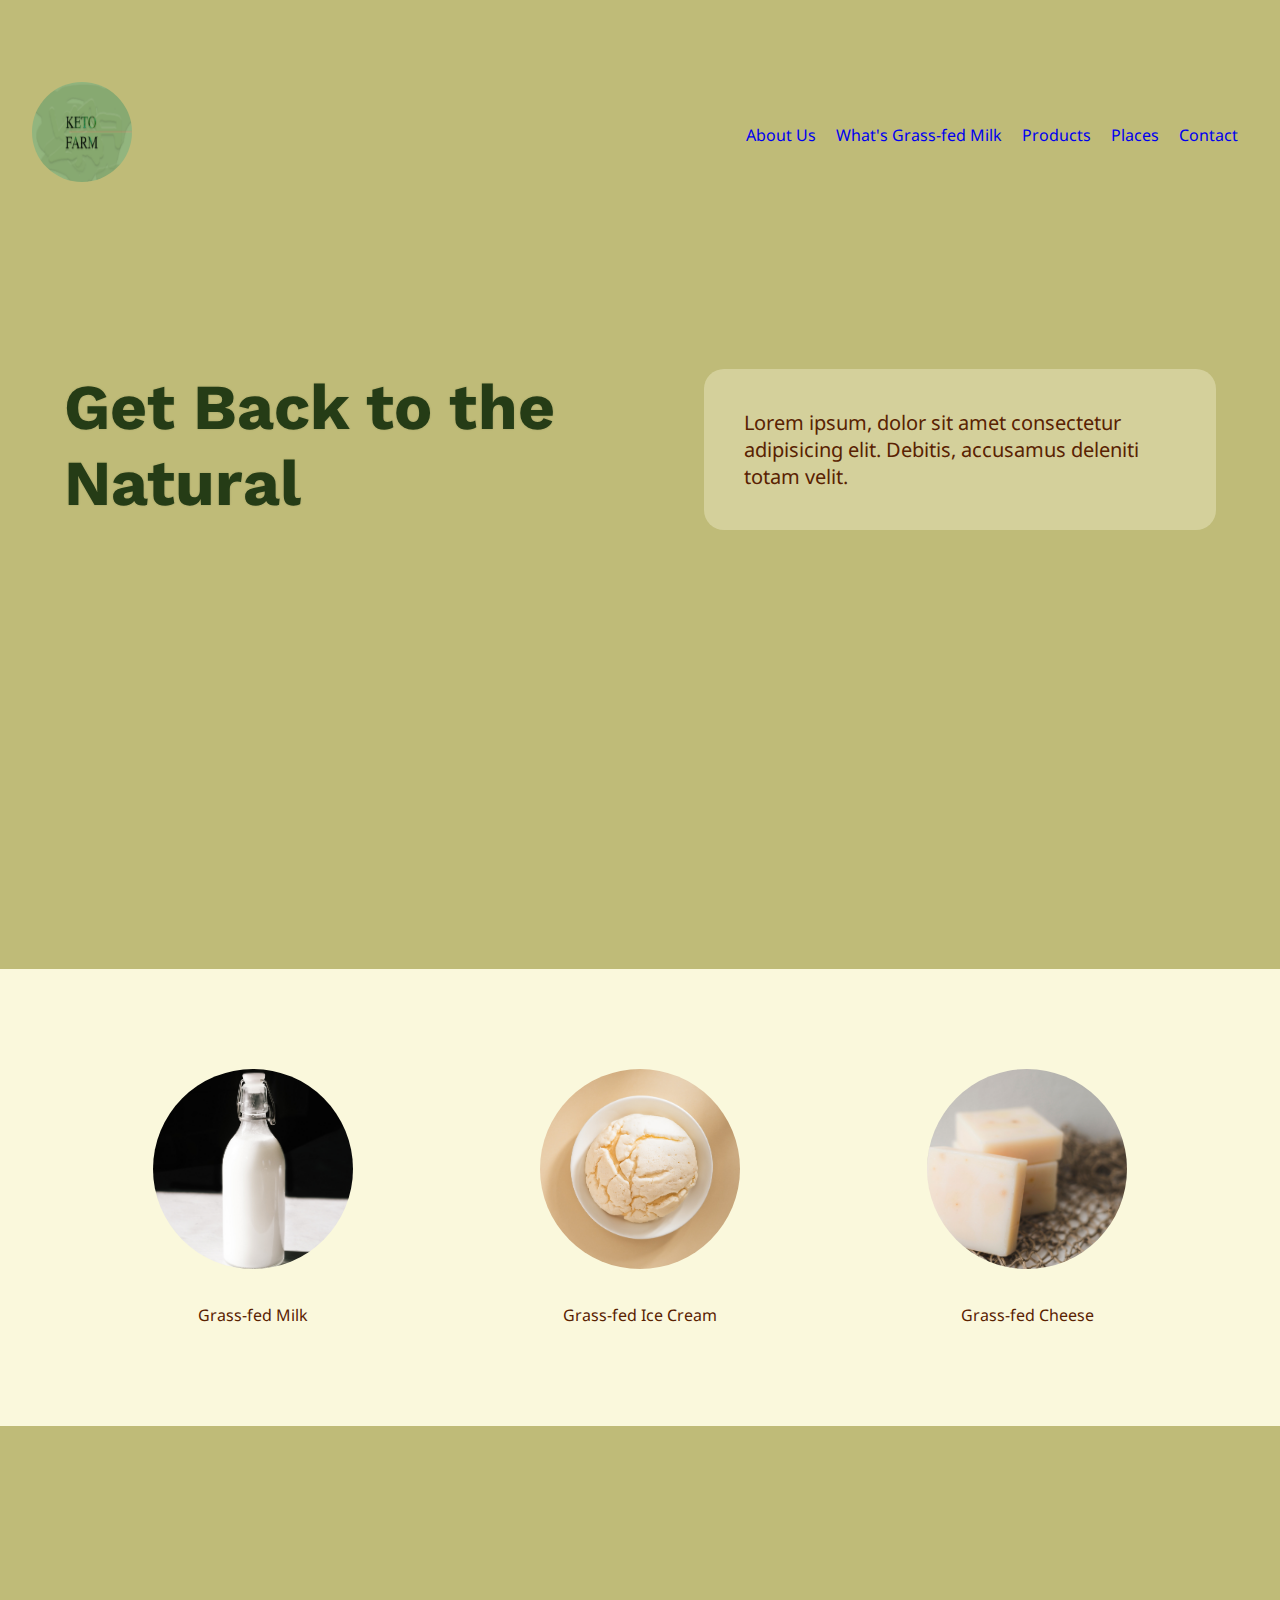
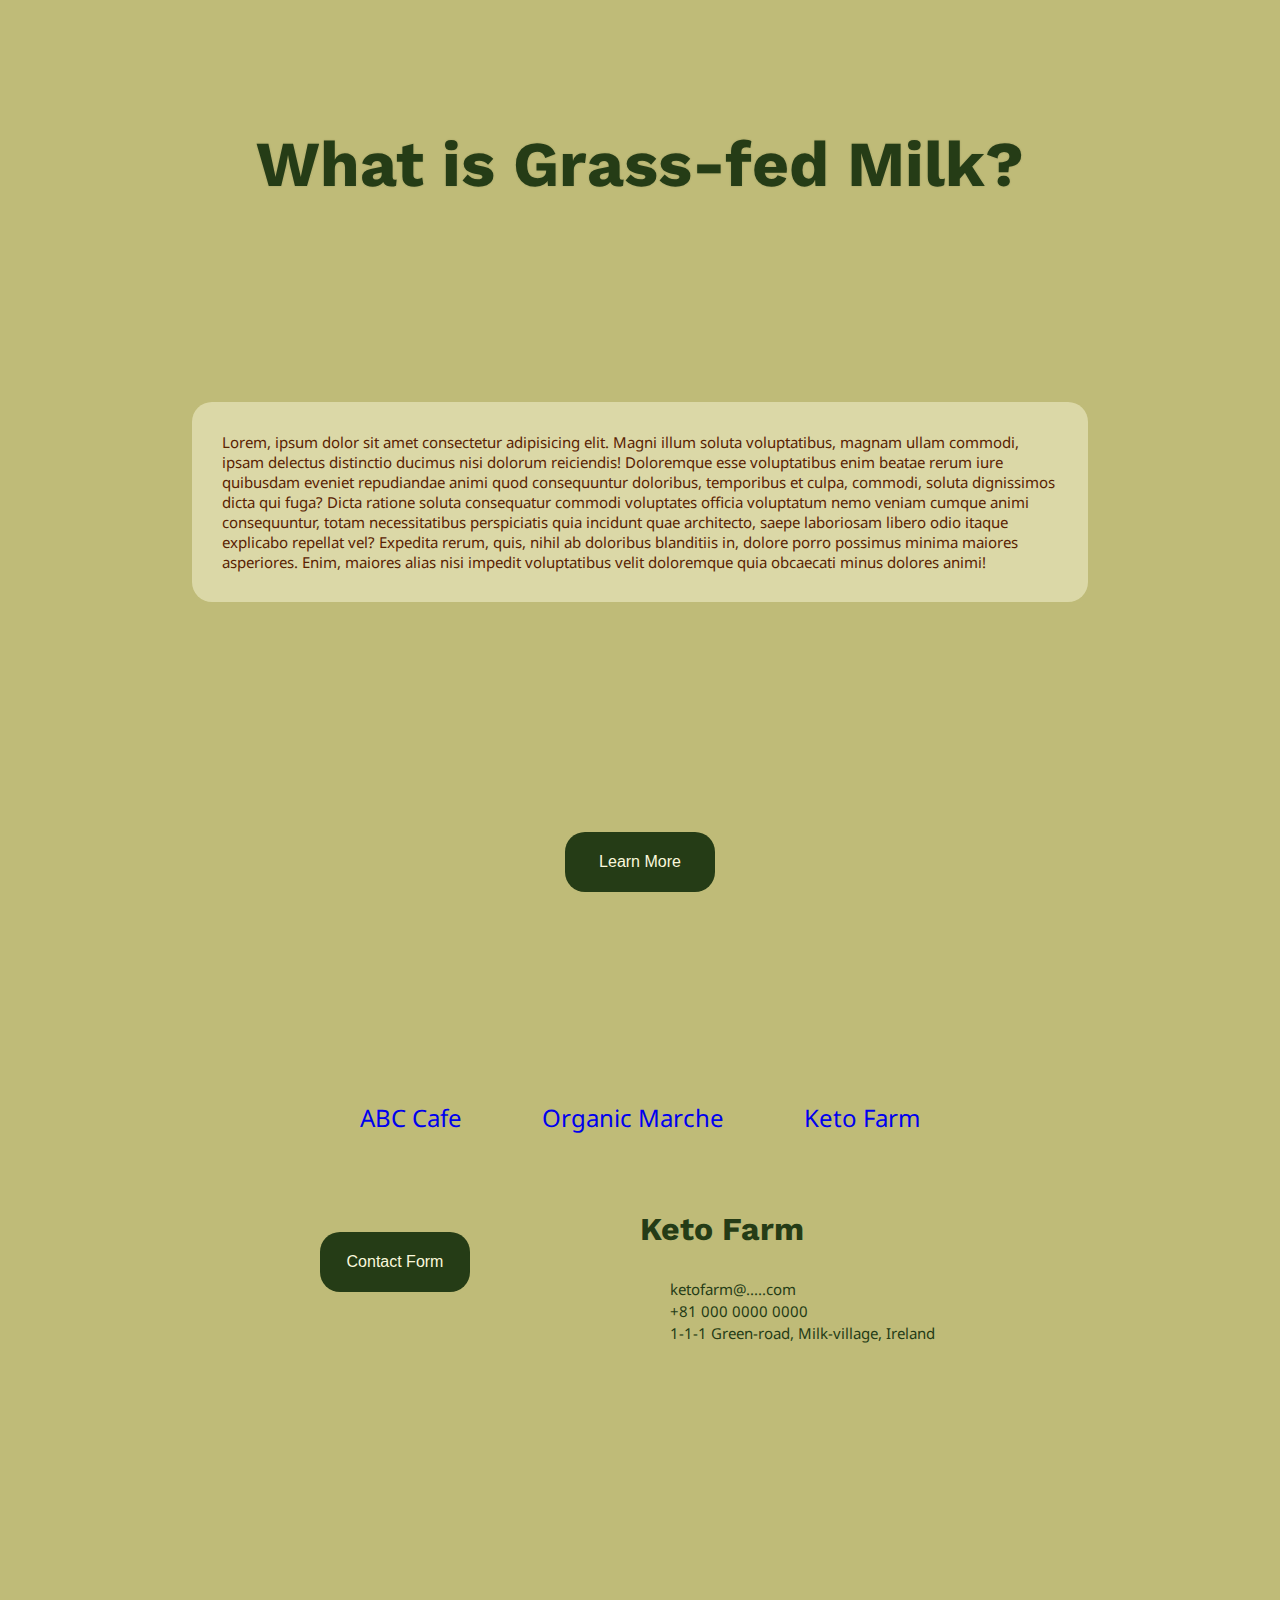
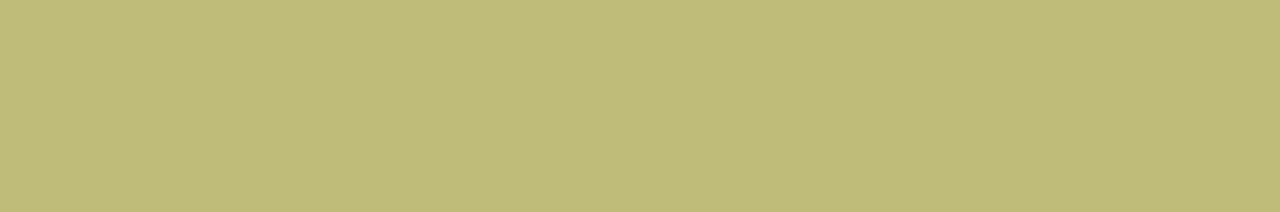
==== index.html @ b3006899 "firstcommit" ====
<!DOCTYPE html>
<html lang="en">
<head>

    <meta charset="UTF-8">
    <meta http-equiv="X-UA-Compatible" content="IE=edge">
    <meta name="viewport" content="width=device-width, initial-scale=1.0">
    <title>Grass-fed Milk</title>
    <link rel="stylesheet" href="https://cdnjs.cloudflare.com/ajax/libs/font-awesome/6.4.0/css/all.min.css" integrity="sha512-iecdLmaskl7CVkqkXNQ/ZH/XLlvWZOJyj7Yy7tcenmpD1ypASozpmT/E0iPtmFIB46ZmdtAc9eNBvH0H/ZpiBw==" crossorigin="anonymous" referrerpolicy="no-referrer" />
    <link rel="stylesheet" href="index.css">
</head>
<body>
    <div class="wrapper">
        <!-- section 1 header -->
        <header class="header-box">
           <a href="index.html"><img src="images/logo.png" alt="logo" class="logo hover-img"></a>
           <a href="menu.html"><i class="fa-solid fa-bars menu-bar" id="menu-bar"></i></a>
           <ul>
            <li><a href="#ad">About Us</a></li>
            <li><a href="#what">What's Grass-fed Milk</a></li>
            <li><a href="product.html">Products</a></li>
            <li><a href="places.html">Places</a></li>           
            <li><a href="#contact">Contact</a></li>
           </ul>
        </header>
        <!-- section 2 ad -->
        <section class="ad" id="ad">
            <div class="ad-wrapper">
                <div class="bg-img" id="cow"></div>
                <div class="content">
                    <h2 class="phrase" id="main-phrase">Get Back to the Natural</h2>
                    <p class="text-br" id="main-text">Lorem ipsum, dolor sit amet consectetur adipisicing elit. Debitis, accusamus deleniti totam velit.</p>
                </div>
                <div class="clear"></div>
            </div>
        </section>
        <!-- section 3 product -->
        <section class="product">
            <div class="product-wrapper">
                <div class="image1 image-box">                        
                    <a href="product.html#milk-wrapper" class="hover-img"><img src="images/milk.jpg" alt="milk" class="item-img"></a>
                </div>
                <div class="image2 image-box">           
                    <a href="product.html#icecream-wrapper"class="hover-img"><img src="images/icecream3.jpg" alt="icecream"></a>
                </div>
                <div class="image3 image-box"> 
                    <a href="product.html#cheese-wrapper"class="hover-img"><img src="images/cheese.jpg" alt="cheese"></a>
                </div>
                <div class="text1"><a href="product.html#milk-wrapper">Grass-fed Milk</a></div>
                <div class="text2"><a href="product.html#icecream-wrapper">Grass-fed Ice Cream</a></div>
                <div class="text3"><a href="product.html#cheese-wrapper">Grass-fed Cheese</a></div>
            </div>
            <!-- <ul>
                <li class="item" id="item1">
                    <div>
                        <img src="images/milk.jpg" alt="milk" class="item-img">
                        <p class="item-name">Grass-fed Milk</p>
                    </div
                    >
                </li>
                <li class="item" id="item2">
                    <div class="item-img">
                        <img src="images/icecream3.jpg" alt="icecream">
                    </div>
                    <div class="item-name">Grass-fed Ice Cream</div>
                </li>
                <li class="item" id="item3">
                    <div class="item-img">
                        <img src="images/cheese.jpg" alt="cheese"></div>
                    <div class="item-name">Grass-fed Cheese</div>
                </li>
            </ul> -->
        </section>

        <!-- section 4 detail -->
        <section class="detail bg-img" id="what">
            <div class="" id="sunset"></div>
            <div class="content">
                <h2 class="phrase"><h2>What is Grass-fed Milk?</h2>
                <p class="text">Lorem, ipsum dolor sit amet consectetur adipisicing elit. Magni illum soluta voluptatibus, magnam ullam commodi, ipsam delectus distinctio ducimus nisi dolorum reiciendis! Doloremque esse voluptatibus enim beatae rerum iure quibusdam eveniet repudiandae animi quod consequuntur doloribus, temporibus et culpa, commodi, soluta dignissimos dicta qui fuga? Dicta ratione soluta consequatur commodi voluptates officia voluptatum nemo veniam cumque animi consequuntur, totam necessitatibus perspiciatis quia incidunt quae architecto, saepe laboriosam libero odio itaque explicabo repellat vel? Expedita rerum, quis, nihil ab doloribus blanditiis in, dolore porro possimus minima maiores asperiores. Enim, maiores alias nisi impedit voluptatibus velit doloremque quia obcaecati minus dolores animi!</p>
                <a href=""><button class="btn">Learn More</button></a>
            </div>
        </section>
        <!-- section 5 contact -->
        <section class="contact" id="contact">
            <div class="place-list">
                <ul>
                    <li><a href="places.html#cafe">ABC Cafe</a></li>
                    <li><a href="places.html#marche">Organic Marche</a></li>
                    <li><a href="places.html#ourfarm">Keto Farm</a></li>    
                </ul>
            </div>

            <div class="mycontact">
                <h4>Keto Farm</h4>
                <ul>
                    <li class="contact-icon">
                        <i class="fa-solid fa-envelope"></i>
                        <p class="text-gr">ketofarm@.....com</p>
                    </li>
                    <li class="contact-icon">
                        <i class="fa-solid fa-phone"></i>
                        <p class="text-gr">+81 000 0000 0000</p>
                    </li>
                    <li class="contact-icon">
                        <i class="fa-solid fa-location-dot"></i>
                        <p class="text-gr">1-1-1 Green-road, Milk-village, Ireland</p>
                    </li>
                </ul>

            </div>
            <div class="btn-contact">
                <a href="form.html"><button class="btn">Contact Form</button></a>
            </div>
            <div class="sns">
                <ul>
                    <li class="sns-icon"><a href=""><i class="fa-brands fa-instagram"></i></a></li>
                    <li class="sns-icon"><a href=""><i class="fa-brands fa-twitter"></i></a></li>
                    <li class="sns-icon"><a href=""><i class="fa-brands fa-facebook"></i></a></li>
                </ul>
            </div>
        </section>
    </div>
</body>
</html>
---- index.css ----
@import url('https://fonts.googleapis.com/css2?family=Noto+Sans:ital,wght@0,200;0,300;1,200;1,300&family=Work+Sans&display=swap');

/* font-family: 'Noto Sans', sans-serif;
font-family: 'Work Sans', sans-serif; */

*{
    box-sizing: border-box;
    margin: 0;
    padding: 0;
}
body{
    background: #BFBB78;
    font-family: 'Noto Sans', sans-serif
}
h2{
    color: #253C16;
    text-shadow: 0 0 2px rgba(37, 38, 22,.2);
    font-size: 4em;
    font-family: 'Work Sans', sans-serif;
}

h4{
    color: #253C16;
    font-size: 2em;
    font-family: 'Work Sans', sans-serif;
}

p{
    color:#592202;
    font-size: 15px;
}
.menu-bar, .sns-icon{
    font-size: 2em;
    margin: 0 2em;
}
button{
    color:#FAF8DC;
    font-size: 1em;
    background:#253C16;
    border-radius: 20px;
    border: none;
    width: 150px;
    height: 60px;
    text-align: center;
    /* padding:18px; */
    margin: 30px;
}
button:hover{
    color:#BF8F73;
    font-size: 1.04em;
    background:#F2E85E;
    opacity: .6;
    transition: 300ms ease;
}
.hover-img:hover{
    opacity: .8;
    transition: 300ms ease;
}

/* .nav-link li a {
    transition: 300ms ease;
 } */
li{
    list-style: none;
}
a{
    text-decoration: none;
}
a:visited{
    color: #FAF8DC;
}
a:hover{
    color:#BF8F73;
    transition: 200ms ease;
}

.contact-icon{
    color: #253C16;
    display: inline-block;   
}
.sns-icon{
    color:#FAF8DC;
}

.wrapper{
    display: flex;
    flex-direction: column;
    width: 100%;
    overflow: hidden;
}
/* section{
    margin: 100px 0;
} */
.header-box{
    margin: 50px 0;
    /* height: 100px; */
    display: flex;
    justify-content: space-between;
    align-items: center;
}

.logo{
    width: 100px;
    height: 100px;
    border-radius: 50%;
    margin: 2em;
}
.menu-bar{
    color:#592202;
    margin: 2em;
}
.text-gr{
    color:#253C16;
}

/* section 2 ad */
.ad-wrapper{
    position: relative;
    height: 700px;
    width: 100%;
}
#cow{
    z-index: -1;
    background-image: url(../yukari-project/images/cow2.jpg);
    height:100%;
    opacity: .6;
    position:absolute;
    top:0;
    left:0;
    background-size: cover;
    width: 100%;
}
#main-phrase{
    width: 40%;
    height: auto;
    float: left;
    margin: 100px 5%;
    /* opacity: .5; */
    animation-name: change;
    animation-duration: 10s;
    /* animation-delay: 500ms; */
    animation-iteration-count: 3;
}
#main-text{
    width: 40%;
    font-size: 20px;
    float: right;
    margin: 100px 5%;
    padding: 40px;
    /* background: #bfbb788a; */
    background: #faf8dc5c;
    border-radius: 20px;
}
/* .ad .content .text-br{
} */
.clear{
    clear: both;
}
/* section 3 product */
.product{
    background: #FAF8DC;
}
.product a{
    color:#592202;
}
.product a:visited{
    color:#592202;
}
.product a:hover{
    /* color:#BF8F73; */
    font-size: 18px;
    text-shadow: 0 0 1px rgba(191, 143, 115,1);
    transition: 200ms ease;
}
.product-wrapper{
    margin: 100px 5%;
    overflow: hidden;
    display: grid;
    gap: 10px;
    grid-template-areas: 'image1 image2 image3'
                         'text1 text2 text3';
}
.product-wrapper img{
    width: 200px;
    max-width: 100%;
    height: 200px;
    object-fit: cover;
    border-radius: 50%;
    margin: 0 10% 20px 10%;
}
.product-wrapper div{
    text-align: center;
}
.image1{
    grid-area: image1;
}
.image2{
    grid-area: image2;
}
.image3{
    grid-area: image3;
}
.text1{
    grid-area: text1;
}
.text2{
    grid-area: text2;
}
.text3{
    grid-area: text3;
}


/* .product ul{
    display: grid;
}
.product ul li{
    border: 2px solid plum;
}
.product{
}
.item{
    overflow: hidden;
    width: 200px;
    height: 200px;
}
.item-img{
    object-fit: cover;
    width: 100%;
}
.item-name{
    border: 2px solid rgb(160, 221, 194);
    height: 20px;

} */

/* .item :nth-child(1){
    background: url(../yukari-project/images/milk.jpg);
}
.item :nth-child(2){
    background: url(../yukari-project/images/milk.jpg);
}
.item :nth-child(3){
    background: url(../yukari-project/images/milk.jpg);
} */


/* section 4 detail */
.detail{
    overflow: hidden;
    position: relative;
}
.detail .content{
    margin: 100px 0;
    display:flex;
    flex-direction: column;
    align-items: center;
}
#sunset{
    background: url(../yukari-project/images/sunset.jpg);
    z-index: -1;
    height: 100%; 
    opacity: .7;
    top:0;
    left:0;
    background-size: cover;
    position: absolute;
    width: 100%;

}
.detail .text{
    width: 70%;
    background: #faf8dc79;
    border-radius: 20px;
    padding: 30px;
    margin: 0 5% 200px 5%;
}
.detail h2{
    margin: 0 5% 200px 5%;
}
/* section 5 contact */
.contact{
    display: flex;
    flex-direction: column;
    align-items: center;
}
.place-list{
    margin: 30px 0;

}
.place-list ul{
    display: flex;
    flex-direction: row;
    font-size: 1.5em;
    justify-content: space-evenly;
}
.place-list li{
    margin: 10px;
}
.mycontact h4{
    margin: 30px 0;
}
/* i, .mycontact ul li .text-gr{ */
.mycontact ul i, .mycontact ul p{
    display: inline;
    margin: 15px 10px;
}
.mycontact{
    margin: 30px 0;
}
.mycontact ul{ 
    display: flex;
    flex-direction: column;
}
.sns{
    margin: 40px 0;
}
.sns ul{
    display: flex;
    flex-direction: row;
    justify-content: space-evenly;
}

@media(min-width:768px){
    #menu-bar{
        display: none;
    }
    .header-box li{
        margin: 10px;
        /* padding:5px; */
    }
    .header-box ul{
        margin: 2em;
        display:flex;
        justify-content: space-evenly;
        /* for container  flex item: align content */
    }
    .contact{
        margin: 80px 0;
        display: grid;
        row-gap: 40px;;
        grid-template-columns: auto 350px 350px auto;
        grid-template-rows: 30px 180px 100px 200px;
    }
    .place-list{
        grid-column: 2/4;
        grid-row: 1/2;
    }
    .contact .btn-contact{
        grid-column: 2/3;
        grid-row: 2/3;
    }
    .contact .mycontact{
        grid-column: 3/4;
        grid-row: 2/3;

    }
    .contact .sns{
        grid-column: 2/4;
        grid-row: 3/4;
    }

}
@media(max-width:768px){
    .header-box ul{
        display: none;
    }
    /* .ad .ad-wrapper{
        width: 100%;
    } */
    .ad .content{
        width: 100%;
        display: flex;
        flex-direction: column;

    }
    .ad .content #main-phrase{
        width: 80%;
    }
    .ad .content .text-br{
        width: 70%;
    }
    .product-wrapper img{
        width: 140px;
        height: 140px;
    }    
}
@keyframes change{
    0%{
        opacity: 1;
        color:#253C16;
    }
    50%{
        opacity: .3;
        color:#F2E85E;
        /* font-size: 4.5em; */
        /* width: 60%; */
    }
    100%{
        opacity: 1;
        color:#253C16;
    }
}
/* 
Project Presentation:
    -Introduce yourself
        live in hokkaido. In hokkaido, there are many agricultural product.  But they don't have good website(some has but mostly old). less information.
    -Introduce what your website is all about.
        the farm produces Grass fed Milk and related to grass fed milk products.
        the target of the website: who are interested in health, organic, avoiding genetically modified food, consuming good oil like N3 instead og N6 fatty acid.
    -tour us around the website(wireframe,mockup, prototype, and code)
    -hardest part
    structure of the main page--once I change, I didn't remember what there are
                        So hard to remember all of the structure
    -favorite part
        coloring: especially the button hover
        the accent color: grass-fed cows eat grasses, the taste is different by the season.
            so to feel the season, I put not only the green , but yellow and red.
    -overall experience
        I learnt many things in the class and understood. But there was no experience to put these tequniques by my own.
        Good experience to deal with what I want.






*/
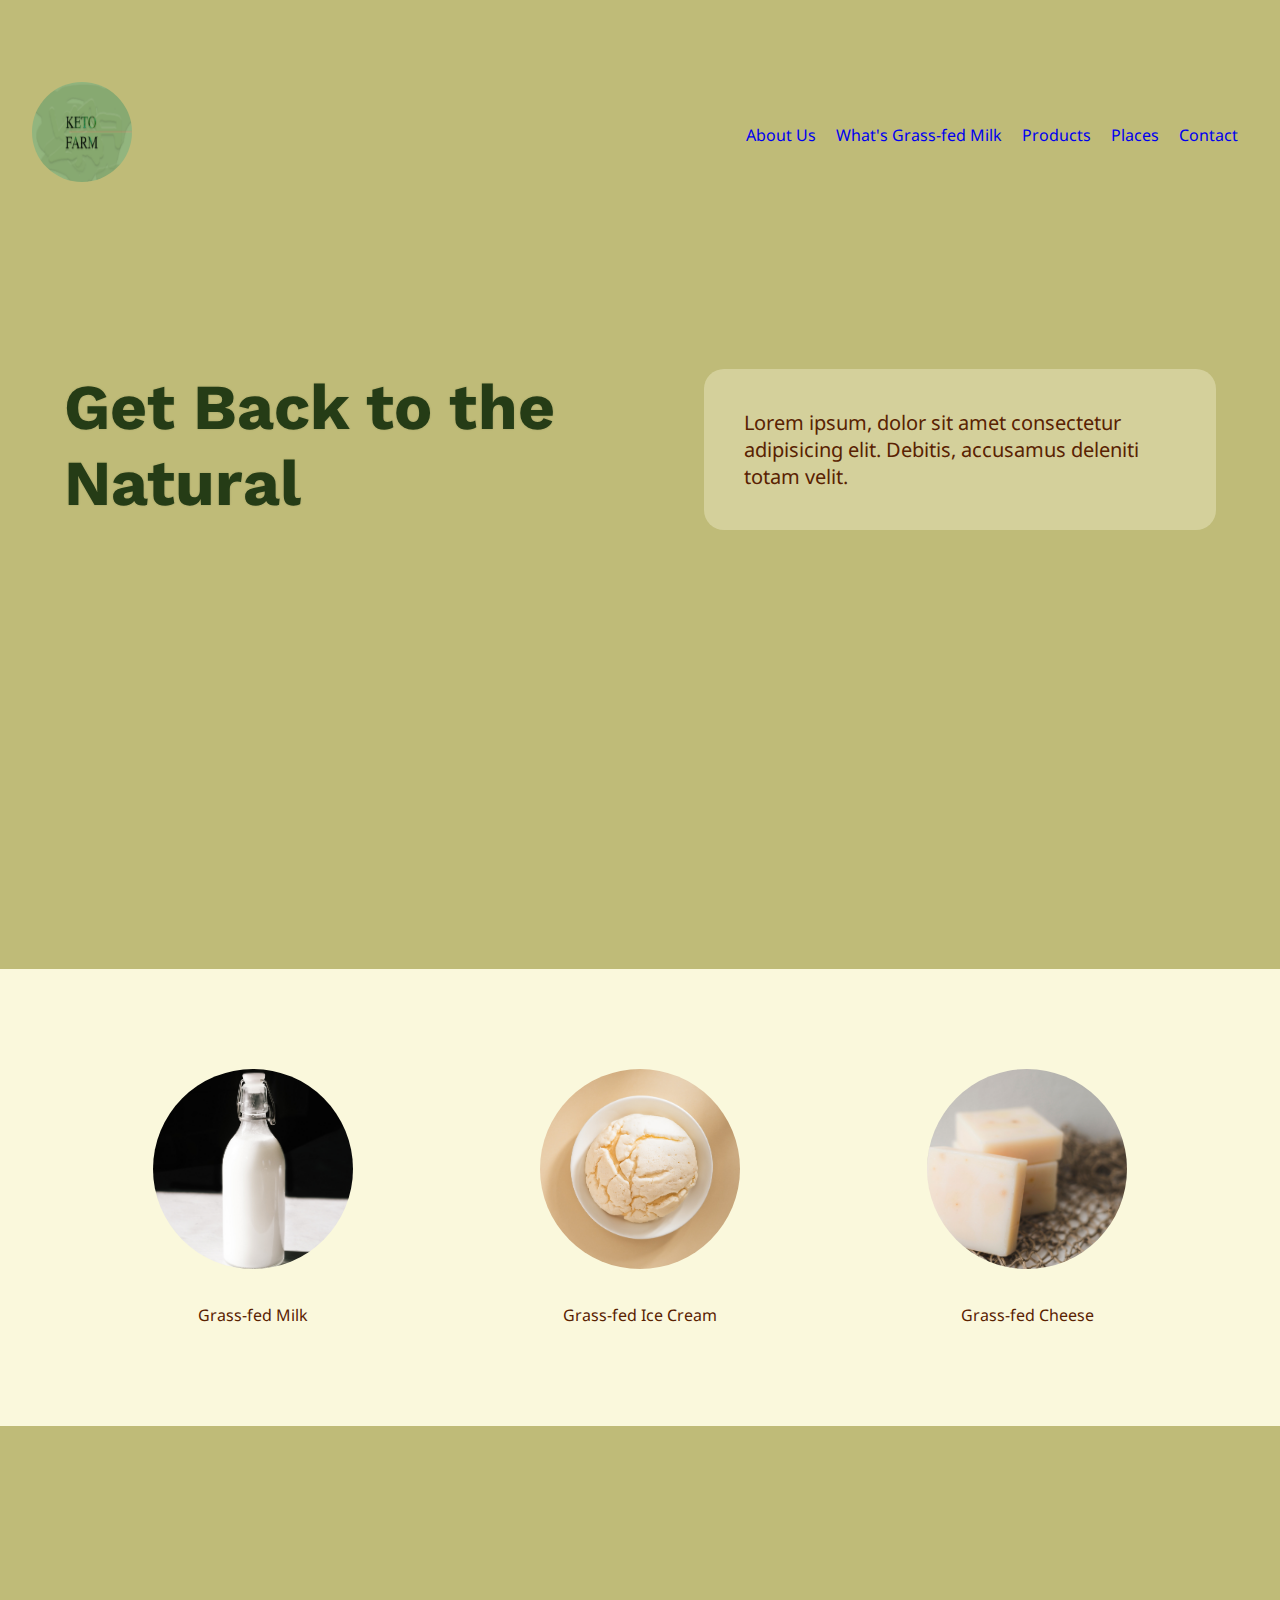
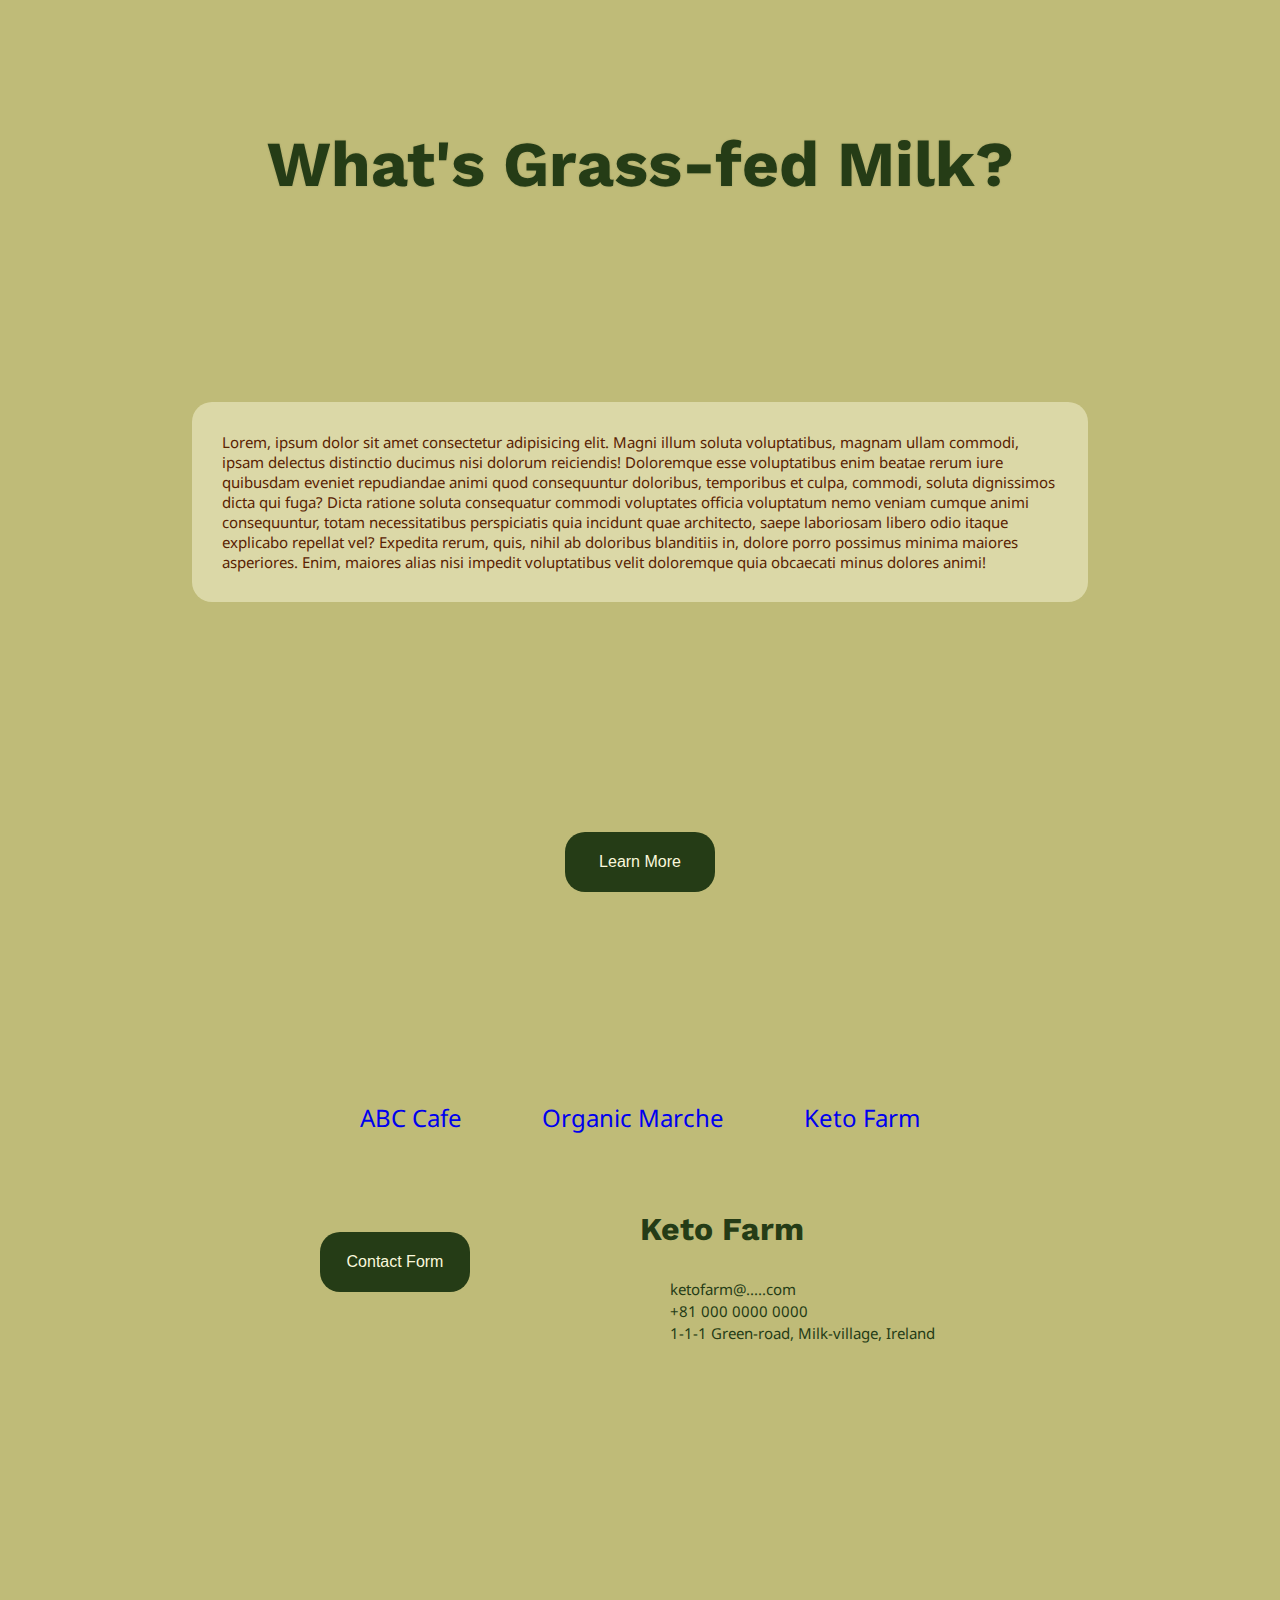
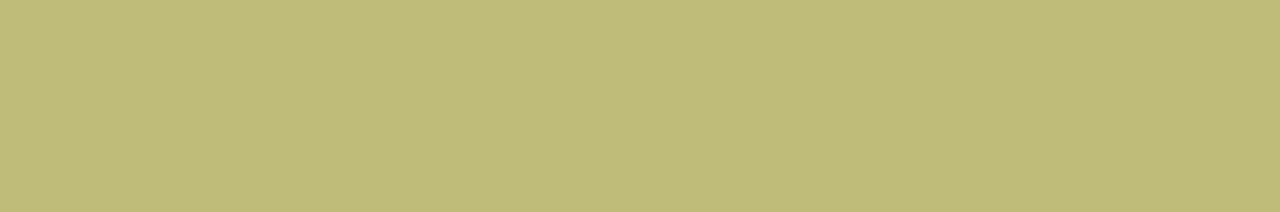
==== commit 718e14b4: "I change h2 what is to what's" ====
--- a/index.html
+++ b/index.html
@@ -76,7 +76,7 @@
         <section class="detail bg-img" id="what">
             <div class="" id="sunset"></div>
             <div class="content">
-                <h2 class="phrase"><h2>What is Grass-fed Milk?</h2>
+                <h2 class="phrase"><h2>What's Grass-fed Milk?</h2>
                 <p class="text">Lorem, ipsum dolor sit amet consectetur adipisicing elit. Magni illum soluta voluptatibus, magnam ullam commodi, ipsam delectus distinctio ducimus nisi dolorum reiciendis! Doloremque esse voluptatibus enim beatae rerum iure quibusdam eveniet repudiandae animi quod consequuntur doloribus, temporibus et culpa, commodi, soluta dignissimos dicta qui fuga? Dicta ratione soluta consequatur commodi voluptates officia voluptatum nemo veniam cumque animi consequuntur, totam necessitatibus perspiciatis quia incidunt quae architecto, saepe laboriosam libero odio itaque explicabo repellat vel? Expedita rerum, quis, nihil ab doloribus blanditiis in, dolore porro possimus minima maiores asperiores. Enim, maiores alias nisi impedit voluptatibus velit doloremque quia obcaecati minus dolores animi!</p>
                 <a href=""><button class="btn">Learn More</button></a>
             </div>
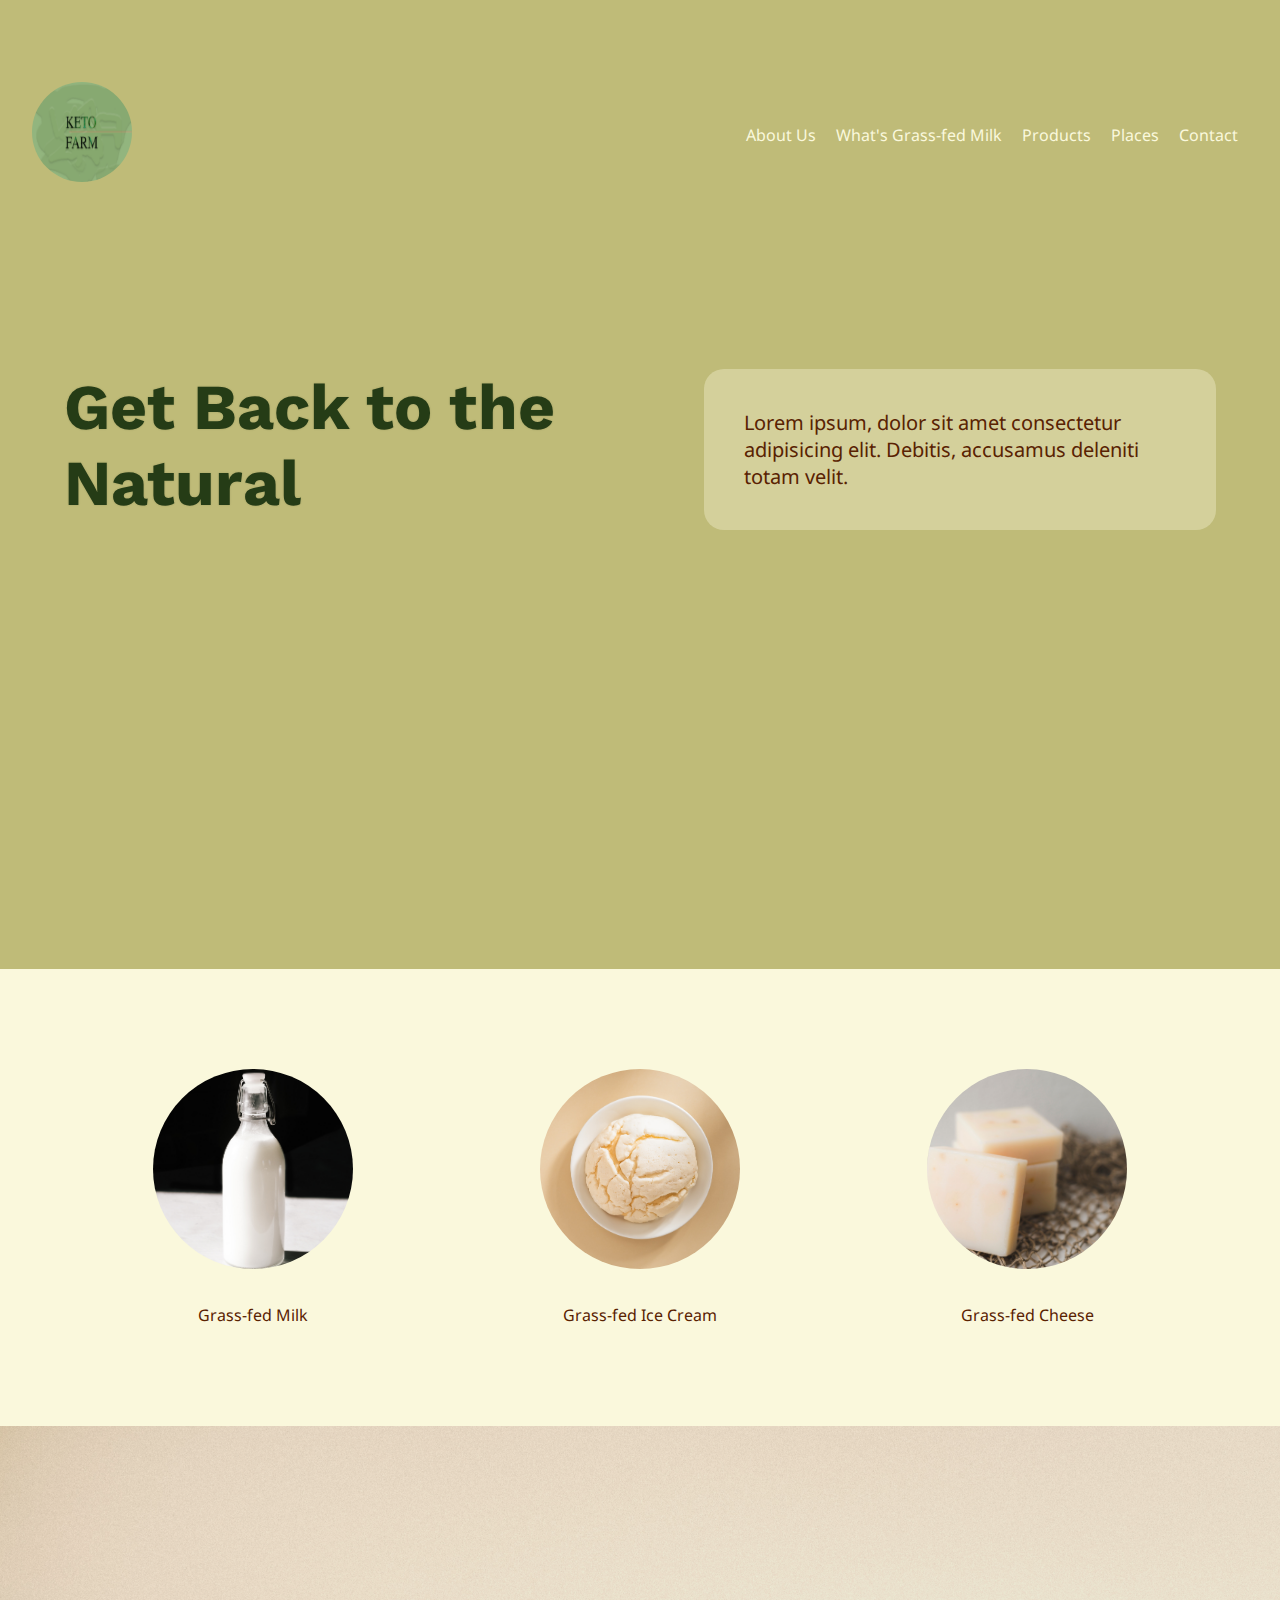
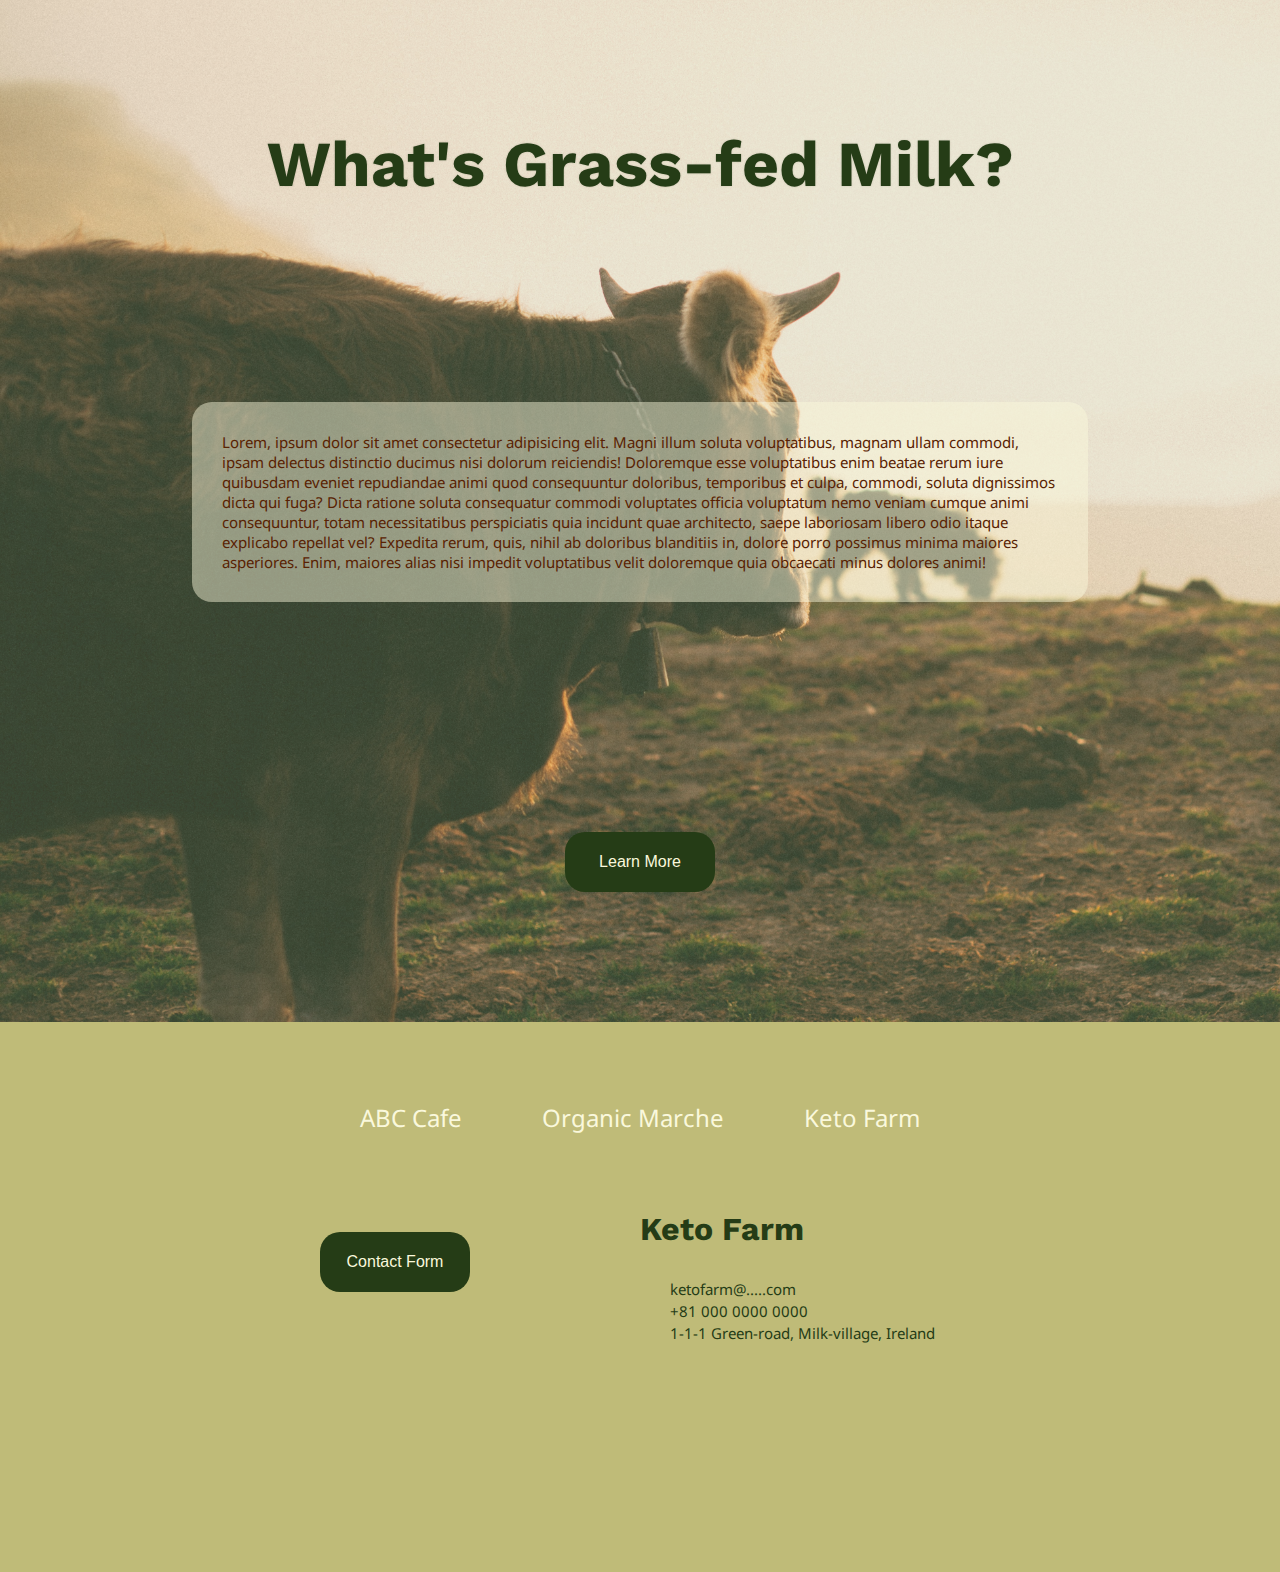
==== commit 94931da3: "test2" ====
--- a/index.html
+++ b/index.html
@@ -7,13 +7,13 @@
     <meta name="viewport" content="width=device-width, initial-scale=1.0">
     <title>Grass-fed Milk</title>
     <link rel="stylesheet" href="https://cdnjs.cloudflare.com/ajax/libs/font-awesome/6.4.0/css/all.min.css" integrity="sha512-iecdLmaskl7CVkqkXNQ/ZH/XLlvWZOJyj7Yy7tcenmpD1ypASozpmT/E0iPtmFIB46ZmdtAc9eNBvH0H/ZpiBw==" crossorigin="anonymous" referrerpolicy="no-referrer" />
-    <link rel="stylesheet" href="index.css">
+    <link rel="stylesheet" href="asset/css/index.css">
 </head>
 <body>
     <div class="wrapper">
         <!-- section 1 header -->
         <header class="header-box">
-           <a href="index.html"><img src="images/logo.png" alt="logo" class="logo hover-img"></a>
+           <a href="index.html"><img src="asset/images/logo.png" alt="logo" class="logo hover-img"></a>
            <a href="menu.html"><i class="fa-solid fa-bars menu-bar" id="menu-bar"></i></a>
            <ul>
             <li><a href="#ad">About Us</a></li>
@@ -38,13 +38,13 @@
         <section class="product">
             <div class="product-wrapper">
                 <div class="image1 image-box">                        
-                    <a href="product.html#milk-wrapper" class="hover-img"><img src="images/milk.jpg" alt="milk" class="item-img"></a>
+                    <a href="product.html#milk-wrapper" class="hover-img"><img src="asset/images/milk.jpg" alt="milk" class="item-img"></a>
                 </div>
                 <div class="image2 image-box">           
-                    <a href="product.html#icecream-wrapper"class="hover-img"><img src="images/icecream3.jpg" alt="icecream"></a>
+                    <a href="product.html#icecream-wrapper"class="hover-img"><img src="asset/images/icecream3.jpg" alt="icecream"></a>
                 </div>
                 <div class="image3 image-box"> 
-                    <a href="product.html#cheese-wrapper"class="hover-img"><img src="images/cheese.jpg" alt="cheese"></a>
+                    <a href="product.html#cheese-wrapper"class="hover-img"><img src="asset/images/cheese.jpg" alt="cheese"></a>
                 </div>
                 <div class="text1"><a href="product.html#milk-wrapper">Grass-fed Milk</a></div>
                 <div class="text2"><a href="product.html#icecream-wrapper">Grass-fed Ice Cream</a></div>
--- a/asset/css/index.css
+++ b/asset/css/index.css
@@ -0,0 +1,429 @@
+@import url('https://fonts.googleapis.com/css2?family=Noto+Sans:ital,wght@0,200;0,300;1,200;1,300&family=Work+Sans&display=swap');
+
+/* font-family: 'Noto Sans', sans-serif;
+font-family: 'Work Sans', sans-serif; */
+
+*{
+    box-sizing: border-box;
+    margin: 0;
+    padding: 0;
+}
+body{
+    background: #BFBB78;
+    font-family: 'Noto Sans', sans-serif
+}
+h2{
+    color: #253C16;
+    text-shadow: 0 0 2px rgba(37, 38, 22,.2);
+    font-size: 4em;
+    font-family: 'Work Sans', sans-serif;
+}
+
+h4{
+    color: #253C16;
+    font-size: 2em;
+    font-family: 'Work Sans', sans-serif;
+}
+
+p{
+    color:#592202;
+    font-size: 15px;
+}
+.menu-bar, .sns-icon{
+    font-size: 2em;
+    margin: 0 2em;
+}
+button{
+    color:#FAF8DC;
+    font-size: 1em;
+    background:#253C16;
+    border-radius: 20px;
+    border: none;
+    width: 150px;
+    height: 60px;
+    text-align: center;
+    /* padding:18px; */
+    margin: 30px;
+}
+button:hover{
+    color:#BF8F73;
+    font-size: 1.04em;
+    background:#F2E85E;
+    opacity: .6;
+    transition: 300ms ease;
+}
+.hover-img:hover{
+    opacity: .8;
+    transition: 300ms ease;
+}
+
+/* .nav-link li a {
+    transition: 300ms ease;
+ } */
+li{
+    list-style: none;
+}
+a{
+    text-decoration: none;
+    color: #FAF8DC;
+}
+a:visited{
+    color: #FAF8DC;
+}
+a:hover{
+    color:#BF8F73;
+    transition: 200ms ease;
+}
+
+.contact-icon{
+    color: #253C16;
+    display: inline-block;   
+}
+.sns-icon{
+    color:#FAF8DC;
+}
+
+.wrapper{
+    display: flex;
+    flex-direction: column;
+    width: 100%;
+    overflow: hidden;
+}
+/* section{
+    margin: 100px 0;
+} */
+.header-box{
+    margin: 50px 0;
+    /* height: 100px; */
+    display: flex;
+    justify-content: space-between;
+    align-items: center;
+}
+
+.logo{
+    width: 100px;
+    height: 100px;
+    border-radius: 50%;
+    margin: 2em;
+}
+.menu-bar{
+    color:#592202;
+    margin: 2em;
+}
+.text-gr{
+    color:#253C16;
+}
+
+/* section 2 ad */
+.ad-wrapper{
+    position: relative;
+    height: 700px;
+    width: 100%;
+}
+#cow{
+    z-index: -1;
+    background-image: url(../images/cow2.jpg);
+    height:100%;
+    opacity: .6;
+    position:absolute;
+    top:0;
+    left:0;
+    background-size: cover;
+    width: 100%;
+}
+#main-phrase{
+    width: 40%;
+    height: auto;
+    float: left;
+    margin: 100px 5%;
+    /* opacity: .5; */
+    animation-name: change;
+    animation-duration: 10s;
+    /* animation-delay: 500ms; */
+    animation-iteration-count: 3;
+}
+#main-text{
+    width: 40%;
+    font-size: 20px;
+    float: right;
+    margin: 100px 5%;
+    padding: 40px;
+    /* background: #bfbb788a; */
+    background: #faf8dc5c;
+    border-radius: 20px;
+}
+/* .ad .content .text-br{
+} */
+.clear{
+    clear: both;
+}
+/* section 3 product */
+.product{
+    background: #FAF8DC;
+}
+.product a{
+    color:#592202;
+}
+.product a:visited{
+    color:#592202;
+}
+.product a:hover{
+    /* color:#BF8F73; */
+    font-size: 18px;
+    text-shadow: 0 0 1px rgba(191, 143, 115,1);
+    transition: 200ms ease;
+}
+.product-wrapper{
+    margin: 100px 5%;
+    overflow: hidden;
+    display: grid;
+    gap: 10px;
+    grid-template-areas: 'image1 image2 image3'
+                         'text1 text2 text3';
+}
+.product-wrapper img{
+    width: 200px;
+    max-width: 100%;
+    height: 200px;
+    object-fit: cover;
+    border-radius: 50%;
+    margin: 0 10% 20px 10%;
+}
+.product-wrapper div{
+    text-align: center;
+}
+.image1{
+    grid-area: image1;
+}
+.image2{
+    grid-area: image2;
+}
+.image3{
+    grid-area: image3;
+}
+.text1{
+    grid-area: text1;
+}
+.text2{
+    grid-area: text2;
+}
+.text3{
+    grid-area: text3;
+}
+
+
+/* .product ul{
+    display: grid;
+}
+.product ul li{
+    border: 2px solid plum;
+}
+.product{
+}
+.item{
+    overflow: hidden;
+    width: 200px;
+    height: 200px;
+}
+.item-img{
+    object-fit: cover;
+    width: 100%;
+}
+.item-name{
+    border: 2px solid rgb(160, 221, 194);
+    height: 20px;
+
+} */
+
+/* .item :nth-child(1){
+    background: url(../yukari-project/images/milk.jpg);
+}
+.item :nth-child(2){
+    background: url(../yukari-project/images/milk.jpg);
+}
+.item :nth-child(3){
+    background: url(../yukari-project/images/milk.jpg);
+} */
+
+
+/* section 4 detail */
+.detail{
+    overflow: hidden;
+    position: relative;
+}
+.detail .content{
+    margin: 100px 0;
+    display:flex;
+    flex-direction: column;
+    align-items: center;
+}
+#sunset{
+    background: url(../images/sunset.jpg);
+    z-index: -1;
+    height: 100%; 
+    opacity: .7;
+    top:0;
+    left:0;
+    background-size: cover;
+    position: absolute;
+    width: 100%;
+
+}
+.detail .text{
+    width: 70%;
+    background: #faf8dc79;
+    border-radius: 20px;
+    padding: 30px;
+    margin: 0 5% 200px 5%;
+}
+.detail h2{
+    margin: 0 5% 200px 5%;
+}
+/* section 5 contact */
+.contact{
+    display: flex;
+    flex-direction: column;
+    align-items: center;
+}
+.place-list{
+    margin: 30px 0;
+
+}
+.place-list ul{
+    display: flex;
+    flex-direction: row;
+    font-size: 1.5em;
+    justify-content: space-evenly;
+}
+.place-list li{
+    margin: 10px;
+}
+.mycontact h4{
+    margin: 30px 0;
+}
+/* i, .mycontact ul li .text-gr{ */
+.mycontact ul i, .mycontact ul p{
+    display: inline;
+    margin: 15px 10px;
+}
+.mycontact{
+    margin: 30px 0;
+}
+.mycontact ul{ 
+    display: flex;
+    flex-direction: column;
+}
+.sns{
+    margin: 40px 0;
+}
+.sns ul{
+    display: flex;
+    flex-direction: row;
+    justify-content: space-evenly;
+}
+
+@media(min-width:768px){
+    #menu-bar{
+        display: none;
+    }
+    .header-box li{
+        margin: 10px;
+        /* padding:5px; */
+    }
+    .header-box ul{
+        margin: 2em;
+        display:flex;
+        justify-content: space-evenly;
+        /* for container  flex item: align content */
+    }
+    .contact{
+        margin: 80px 0;
+        display: grid;
+        row-gap: 40px;;
+        grid-template-columns: auto 350px 350px auto;
+        grid-template-rows: 30px 180px 100px;
+    }
+    .place-list{
+        grid-column: 2/4;
+        grid-row: 1/2;
+    }
+    .contact .btn-contact{
+        grid-column: 2/3;
+        grid-row: 2/3;
+    }
+    .contact .mycontact{
+        grid-column: 3/4;
+        grid-row: 2/3;
+
+    }
+    .contact .sns{
+        grid-column: 2/4;
+        grid-row: 3/4;
+    }
+
+}
+@media(max-width:768px){
+    .header-box ul{
+        display: none;
+    }
+    /* .ad .ad-wrapper{
+        width: 100%;
+    } */
+    .ad .content{
+        width: 100%;
+        display: flex;
+        flex-direction: column;
+
+    }
+    .ad .content #main-phrase{
+        width: 80%;
+    }
+    .ad .content .text-br{
+        width: 70%;
+    }
+    .product-wrapper img{
+        width: 140px;
+        height: 140px;
+    }    
+}
+@keyframes change{
+    0%{
+        opacity: 1;
+        color:#253C16;
+    }
+    50%{
+        opacity: .3;
+        color:#F2E85E;
+        /* font-size: 4.5em; */
+        /* width: 60%; */
+    }
+    100%{
+        opacity: 1;
+        color:#253C16;
+    }
+}
+/* 
+Project Presentation:
+    -Introduce yourself
+        live in hokkaido. In hokkaido, there are many agricultural product.  But they don't have good website(some has but mostly old). less information.
+    -Introduce what your website is all about.
+        the farm produces Grass fed Milk and related to grass fed milk products.
+        the target of the website: who are interested in health, organic, avoiding genetically modified food, consuming good oil like N3 instead og N6 fatty acid.
+    -tour us around the website(wireframe,mockup, prototype, and code)
+    -hardest part
+    structure of the main page--once I change, I didn't remember what there are
+                        So hard to remember all of the structure
+    -favorite part
+        coloring: especially the button hover
+        the accent color: grass-fed cows eat grasses, the taste is different by the season.
+            so to feel the season, I put not only the green , but yellow and red.
+    -overall experience
+        I learnt many things in the class and understood. But there was no experience to put these tequniques by my own.
+        Good experience to deal with what I want.
+
+
+
+
+
+
+*/